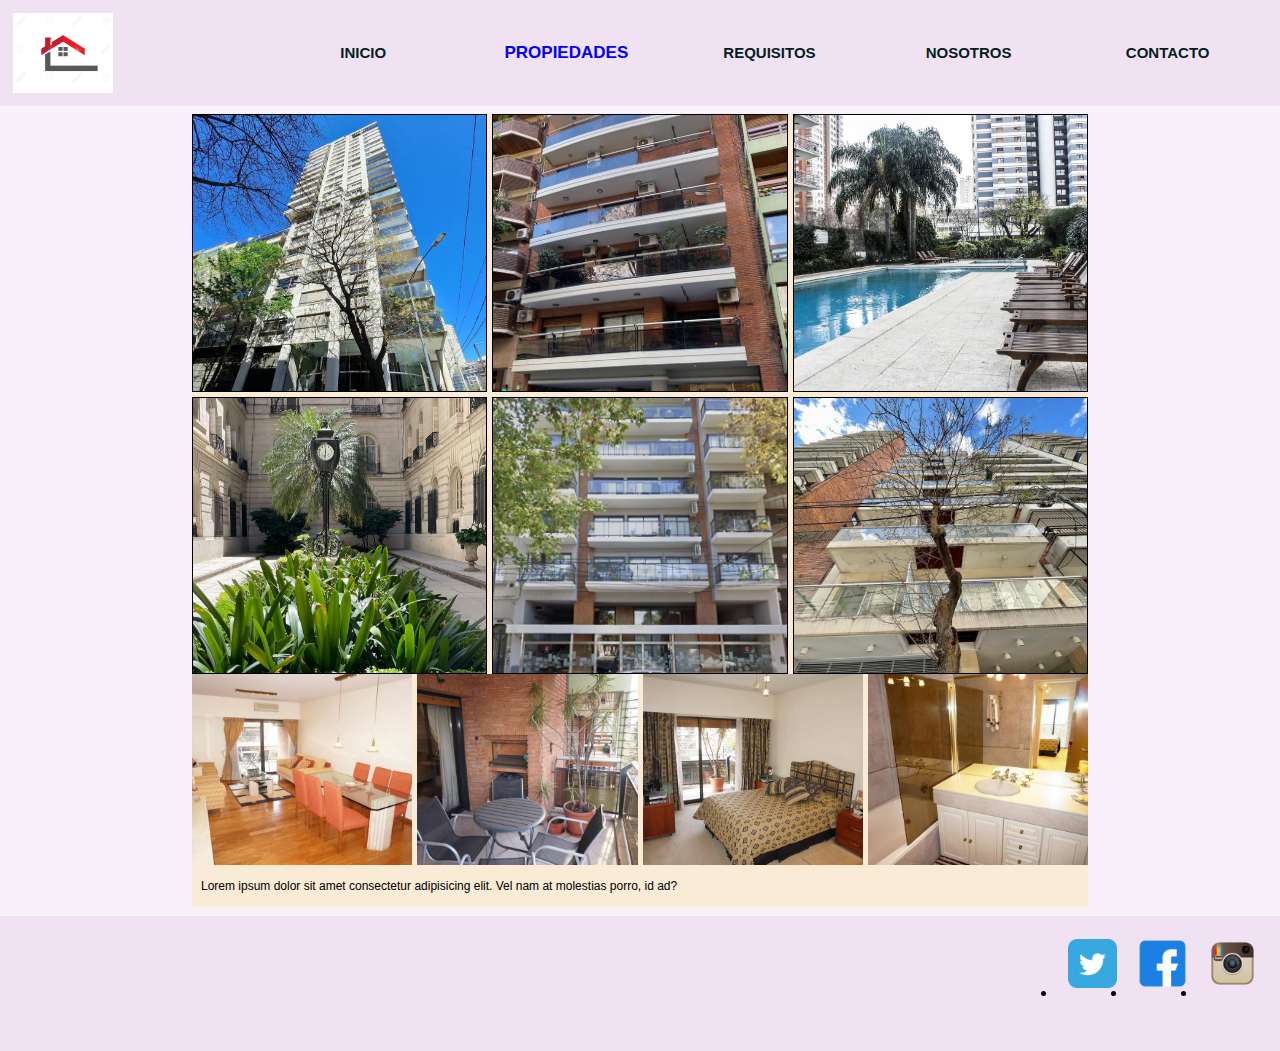
==== propiedad-2.html @ 209b1afd "Propiedades-formato simple completo" ====
<!DOCTYPE html>
<html lang="en">

<head>
    <meta charset="UTF-8">
    <meta http-equiv="X-UA-Compatible" content="IE=edge">
    <meta name="viewport" content="width=device-width, initial-scale=1.0">
    <link rel="stylesheet" href="./css/style.css">
    <link rel="shortcut icon" href="./logo-inmobiliaria.webp">
    <title>Propiedad-2</title>
</head>

<body>

    <header class="header header1">
        <a href="./index.html" class="logo">
            <img src="./img-inmobiliaria/logo-inmobiliaria.webp">
        </a>
        <nav class="nav nav-alt">
            <ul class="menu">
                <li><a href="./index.html">INICIO</a></li>
                <li class="seccion">PROPIEDADES</li>
                <li><a href="./requisitos.html">REQUISITOS</a></li>
                <li><a href="./nosotros.html">NOSOTROS</a></li>
                <li>
                    <a href="./contacto.html">CONTACTO</a>
                </li>
            </ul>
        </nav>
    </header>
    <!-- Fotos de todas las propiedades -->
    <main class="main">
        <section class="grids">
            <section class="seccion-1">
                <a class="fotos-principales" href="./propiedades.html"><img src="./img-inmobiliaria/prop1/Prop1-principal.jpeg" alt="prop1-principal"></a>
                <a class="fotos-principales" href="#"><img src="./img-inmobiliaria/prop2/Prop2-Principal.jpeg" alt="prop2-principal"></a>
                <a class="fotos-principales" href="./propiedad-3.html"><img src="./img-inmobiliaria/prop3/Prop3-principal.jpeg" alt="prop3-principal"></a>
                <a class="fotos-principales" href="./propiedad-4.html"><img src="./img-inmobiliaria/prop4/Prop4-principal.jpeg" alt="prop4-principal"></a>
                <a class="fotos-principales" href="./propiedad-5.html"><img src="./img-inmobiliaria/prop5/Prop5-principal.jpeg" alt="prop5-principal"></a>
                <a class="fotos-principales" href="./propiedad-6.html"><img src="./img-inmobiliaria/prop6/Prop6-principal.jpeg" alt="prop1-principal"></a>
                
            </section>
            <!-- Fotos de la propiedad seleccionada -->
            <section class="seccion-2">
                <section class="fotos-propiedades">
                    <a href="#"><img src="./img-inmobiliaria/prop2/Prop2-Foto-A.webp" alt="prop2-foto-A"></a>
                    <a href="#"><img src="./img-inmobiliaria/prop2/Prop2-Foto-B.jpeg" alt="prop2-foto-B"></a>
                    <a href="#"><img src="./img-inmobiliaria/prop2/Prop2-Foto-C.jpeg" alt="prop2-foto-C"></a>
                    <a href="#"><img src="./img-inmobiliaria/prop2/Prop2-Foto-D.webp" alt="prop2-foto-D"></a>
                </section>
                <!-- Descripcion textual -->
                <section class="descripcion-propiedades">
                    <p>Lorem ipsum dolor sit amet consectetur adipisicing elit. Vel nam at molestias porro, id ad?</p>
                </section>
            </section>
        </section>
    </main>

    <footer class="footer">
        <ul class="menu-redes">
            <li><a href=""></a><img src="./img-inmobiliaria/instagram-logo.png" alt="instagram-logo"></li>
            <li><a href=""></a><img src="./img-inmobiliaria/facebook-logo.png" alt="facebook-logo"></li>
            <li><a href=""></a><img src="./img-inmobiliaria/twitter-logo.png" alt="twitter-logo"></li>
        </ul>
    </footer>

</body>

</html>
---- css/style.css ----
* {
    margin: 0;
    padding: 0;
    box-sizing: border-box;
}

.header {
    min-height: 10vh;
    width: 100%;
   background-color:#F1E2F3;
    display: inline-flex;
    padding: 1%;
    align-items: center;
    justify-content: space-between
}

.logo img {
    max-height: 80px;
    float: left;
}

.logo img:hover {
    border: 3px solid blue;
}

/* MENU NAVEGACION */
.menu a:hover {
    display: flex;
    color: rgb(4, 30, 30);
    font-size: 17px;
    font-family: arial;
    font-weight: bold;
}

.nav {
    width: 80%;
    display: flex;
    justify-content: space-around;
    margin: 10px, auto
}

.nav ul {
    display: flex;
    align-items: center;
    justify-content: space-around;
    justify-content: center;
}

.nav ul li {
    width: 100%;
    display: inline-block;
    margin: 5px, auto;
    justify-items: center;
}

nav ul li a {
    display: flex;
    color: rgb(4, 30, 30);
    font-weight: bold;
    font-size: 15px;
    font-family: arial;
    border-width: 2px;
    text-align: center;
    text-decoration: none;
    justify-content: space-evenly;
    gap: 10px;   
}

.menu {
    display: flex;
    text-decoration: none;
    text-align: center;
    list-style-type: none;
    justify-content: space-evenly;
    width: 100%;
}


/* Para HOVER de NAV */

.seccion {
    color: blue;
    font-size: 17px;
    font-family: arial;
    font-weight: bold;
    justify-content: space-evenly;
    padding: 5px;
    text-align: center;
    text-decoration: none;
}

/* REQUISITOS */
.requisitos {
    text-align: justify;
    border: 3px solid black;
    width: 60%;
    height: 70%;
    margin-top: 5%;
    font-family: arial;
    font-size: 20px;
    overflow: auto;
    padding: 1%;
}

.main {
    height: 90vh;
    display: flex;
    background-color:#F8F1F9;
    display: flex;
    justify-content: space-around;
    align-items: center;
}
/* PROPIEDADES */
.main-propiedades {
    height: 90vh;
    display: grid;
}

.grids {
    grid-gap: 5px 5px;
    display: grid;
    height: 98%;
    width: 70%;
    grid-template-rows: 70% 30%;
    background-color: antiquewhite;
}


.seccion-1 {

    display: grid;
    grid-template-rows: 50% 50%;
    grid-template-columns: 1fr 1fr 1fr;
    grid-gap: 5px 5px;

   }
.seccion-1 img{
    width: 100%;
    height: 100%;
    object-fit: cover;
    border: 1px solid black;
}


.seccion-1 img:hover {
    transform: scale(1.3);
}

.seccion-2 {
    display: grid;
    grid-template-rows: 80% 20%;
    grid-gap: 5px 5px;
}

.seccion-2 img:hover {
    border: 1px solid black;
    transform: scale(1.8);
}

.fotos-propiedades {
    display: grid;
    grid-template-columns: 1fr 1fr 1fr 1fr;
    grid-column-gap: 5px;
}

.fotos-propiedades img {
    width: 100%;
    height: 100%;
    object-fit: cover;
}

.descripcion-propiedades {
   
    font-family: arial;
    size: 15px;
    padding: 1%;
    height: 90%;
}

.nosotros {
    font-family: arial;
    font-size: 20px;
    font-style: italic;
    text-align: justify;
    padding: 5%;
}

.principal {
    height: 75%;
    border: 5px solid rgb(241, 6, 18);
    display: flex;
    margin-top: 5%;
    position: relative;
}

/* INICIO */
.parrafos {
    width: 50%;
    height: 90%;
    text-align: justify;
    font-family: arial;
    margin-left: 5%;
    margin-right: 5%;   
    padding: 1%;
    overflow: scroll;
    margin-top: 1%;
}

.parrafo1 {
    width: 50%;
    height: 90%;
    align-items: center;
    font-family: arial;
    margin-left: 5%;
    margin-right: 5%;
    padding: 1%;
    position: relative;
    margin-top: 1%;
    background-image: url('./../img-inmobiliaria/logo-inmobiliaria.webp');
    background-size:contain;
    
}

/* FOOTER */
.footer {
    min-height: 15vh;
    background-color:#F1E2F3;
    padding: 1%;
}

.menu-redes {
    display: flex;
    flex-direction: row-reverse;
    height: 70%;
    align-items: center;
}

/* Imagenes de redes sociales */
.menu-redes img {
    height: 50px;
    align-items: flex-end;
}


/* CONTACTO */

.main form {
   
    background-color: lightgray;
    padding-left: 10px;
    padding-right: 10px;
    padding-top: 3px;
    padding-bottom: 3px;
    font-family: arial;
    overflow: auto;
    min-width: 30%;
    height: 100%;
}

.contacto {
    font-size: 20px;
    font-family: arial;
    color: black;
    padding: 2%;
}

.sobre-vos {
    display: flex;
    padding-bottom: 10px;
    padding-top: 10px;
    font-family: arial;
    text-align: center;
    font-size: 20px;
    justify-content: space-around;
    margin-bottom: 10px;
}

.form text {
    padding: 10px;
}

.edad {
    font-family: arial;
    font-size: 15px;
    margin-bottom: 10px;
    margin-top: 10px;
}

.nombre {
    font-family: arial;
    font-size: 15px;
    margin-bottom: 10px;
    width: 45%;
}

.correo {
    font-family: arial;
    font-size: 15px;
    padding-top: 10px;
    width: 70%;
    margin-bottom: 20px;
    align-content: center;
}

.label {
    font-family: arial;
    font-size: 20px;
    margin-bottom: 10px;
    margin-top: 15px;
}


.comentario {
    font-family: arial;
    font-size: 20px;
    margin-top: 10px;
}

.suscripcion{
    font-style: italic;
    font-size: 13px;
}


/* INICIO 768PX */





@media (max-width: 768px) {

    .header {
        min-height: 10vh;
        width: 100%;
        background-color:#F1E2F3;
        display: inline-flex;
        padding: 1%;
        justify-content: space-between;
        margin: 0, auto;
    }

    .logo img {
        max-height: 50px;

    }

    nav ul li a {
        color: rgb(4, 30, 30);
        font-size: 12px;
        font-family: arial;
        border: none;
        justify-content: space-evenly;
        padding: 5px;
        text-align: center;
        text-decoration: none;
    }

    .seccion {
        color: blue;
        font-size: 12px;
        font-family: arial;
        border: none;
        font-weight: bold;
        justify-content: space-evenly;
        padding: 5px;
        text-align: center;
        text-decoration: none;
    }

    .menu a:hover {
        
        display: flex;
        color: rgb(4, 30, 30);
        scale:1.2;
        font-family: arial;
       
    }

    .main {
        height: 80vh;
        display: flex;
        flex-direction: column;
        background-color:#F8F1F9;
        align-items: center;
        justify-content: space-around;
    }
/* INDEX */
    .parrafos {
        width: 75%;
        height: 45%;
        text-align: justify;
        font-family: arial;
        margin-left: 5%;
        margin-right: 5%;
        border: 3px solid black;
        padding: 1%;
        overflow: scroll;
        margin-top: 1%;
        align-items: center;
        justify-items: center;

    }

    .parrafo1 {
        width: 75%;
        height: 65%;
        align-items: center;
        align-items: center;
        font-family: arial;
        margin-left: 5%;
        margin-right: 5%;
        border: 3px solid black;
        padding: 1%;
        position: relative;
        margin-top: 1%;
        background-image: url('./../img-inmobiliaria/logo-inmobiliaria.webp');
        background-size: cover;

    }


    /* PROPIEDADES */

    .seccion-1 {

        display: grid;
        grid-template-rows: 1fr 1fr 1fr;
        grid-template-columns: 1fr 1fr;
        background-color: deepskyblue;
        grid-gap: 5px 5px;

    }

    .fotos-propiedades {
        display: grid;
        grid-template-columns: 1fr 1fr;
        grid-template-rows: 1fr 1fr;
        grid-column-gap: 5px;
    }

    .footer {
        min-height: 10vh;
        background-color:#F1E2F3;
        padding: 1%;
    }

    .menu-redes {
        display: flex;
        flex-direction: row-reverse;
        height: 100%;
        align-items: center;
    }


    /* LOGOS REDES */
    .menu-redes img {
        height: 90px;
        align-items: flex-end;
        padding: 15%;
    }

    
          /* FIN 768px */
}

     /* COMIENZO 480PX */


@media (max-width: 480px) {

/* PROPIEDADES */
    .seccion-1 {

        display: grid;
        grid-template-rows: 1fr 1fr 1fr 1fr 1fr 1fr;
        grid-template-columns: 1fr;
        background-color: deepskyblue;
        grid-gap: 5px 5px;

    }

    .fotos-propiedades {
        display: grid;
        grid-template-columns: 1fr 1fr;
        grid-template-rows: 1fr 1fr;
        grid-column-gap: 5px;
    }

    nav ul li a {
        display: flex;
        color: rgb(4, 30, 30);
        font-size: 8px;
        font-family: arial;
        border-width: 2px;
        text-align: center;
        text-decoration: none;
        justify-content: space-evenly;
        gap: 10px;
        
    }

    .menu a:hover {
        display: flex;
        color: rgb(4, 30, 30);
        font-size: 9px;
        font-family: arial;
        font-weight: bold;
    }

    .seccion {
        color: blue;
        font-size: 10px;
        font-family: arial;
        font-weight: bold;
        border-width: 4px;
        justify-content: space-evenly;
        padding: 5px;
        text-align: center;
        text-decoration: none;
    }
}


/* REQUISITOS */
.requisitos {
    text-align: justify;
    border: 3px solid black;
    width: 60%;
    height: 70%;
    margin-top: 5%;
    font-family: arial;
    font-size: 15px;
    overflow: auto;
    padding: 1%;
}

.nosotros {
    font-family: arial;
    font-size: 15px;
    font-style: italic;
    text-align: justify;
    padding: 5%;
}

.descripcion-propiedades {

    background-color: none;
    font-family: arial;
   font-size: 12px;
    padding: 1%;
    text-overflow: unset;
}

/* FORMULARIO */


/* CONTACTO */
.contacto {
    font-size: 10px;
    font-family: arial;
    color: black;
    padding: 2%;
}

.main form {
    
   
    padding-left: 10px;
    padding-right: 10px;
    padding-top: 3px;
    font-family: arial;
    overflow: auto;
    height: 90%;
}

.form text {
    padding: 10px;
}
 /* LOGOS REDES */
 .menu-redes img {
    height: 70px;
    align-items: flex-end;
    padding: 15%;
}
/* FIN 480PX */
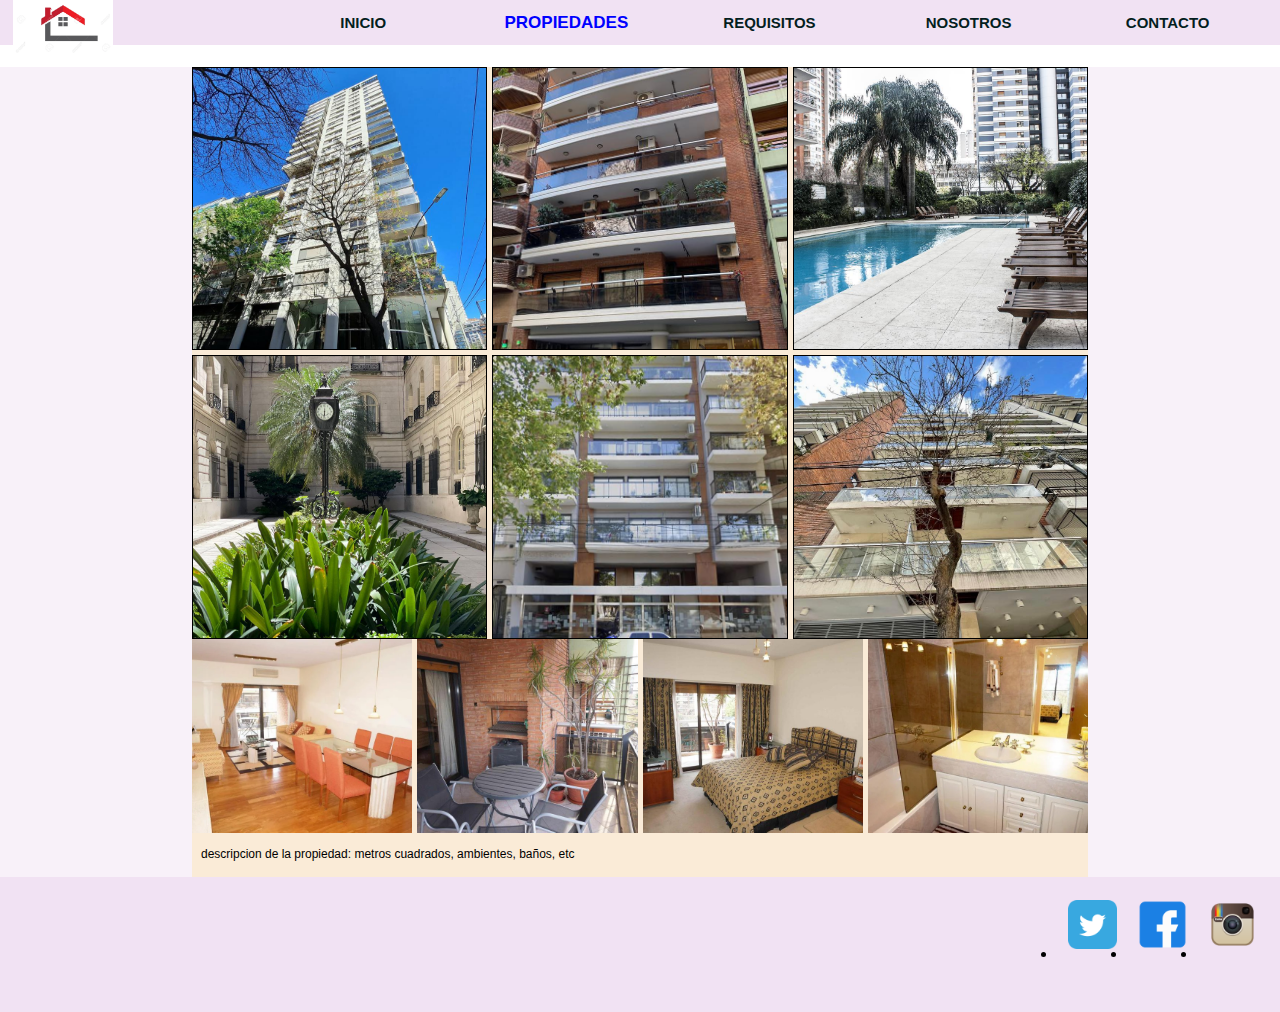
==== commit eebfa71c: "terminado-V1.0-sin-Bootstrap" ====
--- a/propiedad-2.html
+++ b/propiedad-2.html
@@ -50,7 +50,7 @@
                 </section>
                 <!-- Descripcion textual -->
                 <section class="descripcion-propiedades">
-                    <p>Lorem ipsum dolor sit amet consectetur adipisicing elit. Vel nam at molestias porro, id ad?</p>
+                    <p>descripcion de la propiedad: metros cuadrados, ambientes, baños, etc</p>
                 </section>
             </section>
         </section>
--- a/css/style.css
+++ b/css/style.css
@@ -5,7 +5,7 @@
 }
 
 .header {
-    min-height: 10vh;
+    height: 5vh;
     width: 100%;
    background-color:#F1E2F3;
     display: inline-flex;
@@ -119,7 +119,7 @@
 .grids {
     grid-gap: 5px 5px;
     display: grid;
-    height: 98%;
+    height: 100%;
     width: 70%;
     grid-template-rows: 70% 30%;
     background-color: antiquewhite;
@@ -139,6 +139,7 @@
     height: 100%;
     object-fit: cover;
     border: 1px solid black;
+    
 }
 
 
@@ -155,11 +156,13 @@
 .seccion-2 img:hover {
     border: 1px solid black;
     transform: scale(1.8);
+
 }
 
 .fotos-propiedades {
     display: grid;
     grid-template-columns: 1fr 1fr 1fr 1fr;
+    grid-template-rows: 100%;
     grid-column-gap: 5px;
 }
 
@@ -168,6 +171,7 @@
     height: 100%;
     object-fit: cover;
 }
+
 
 .descripcion-propiedades {
    
